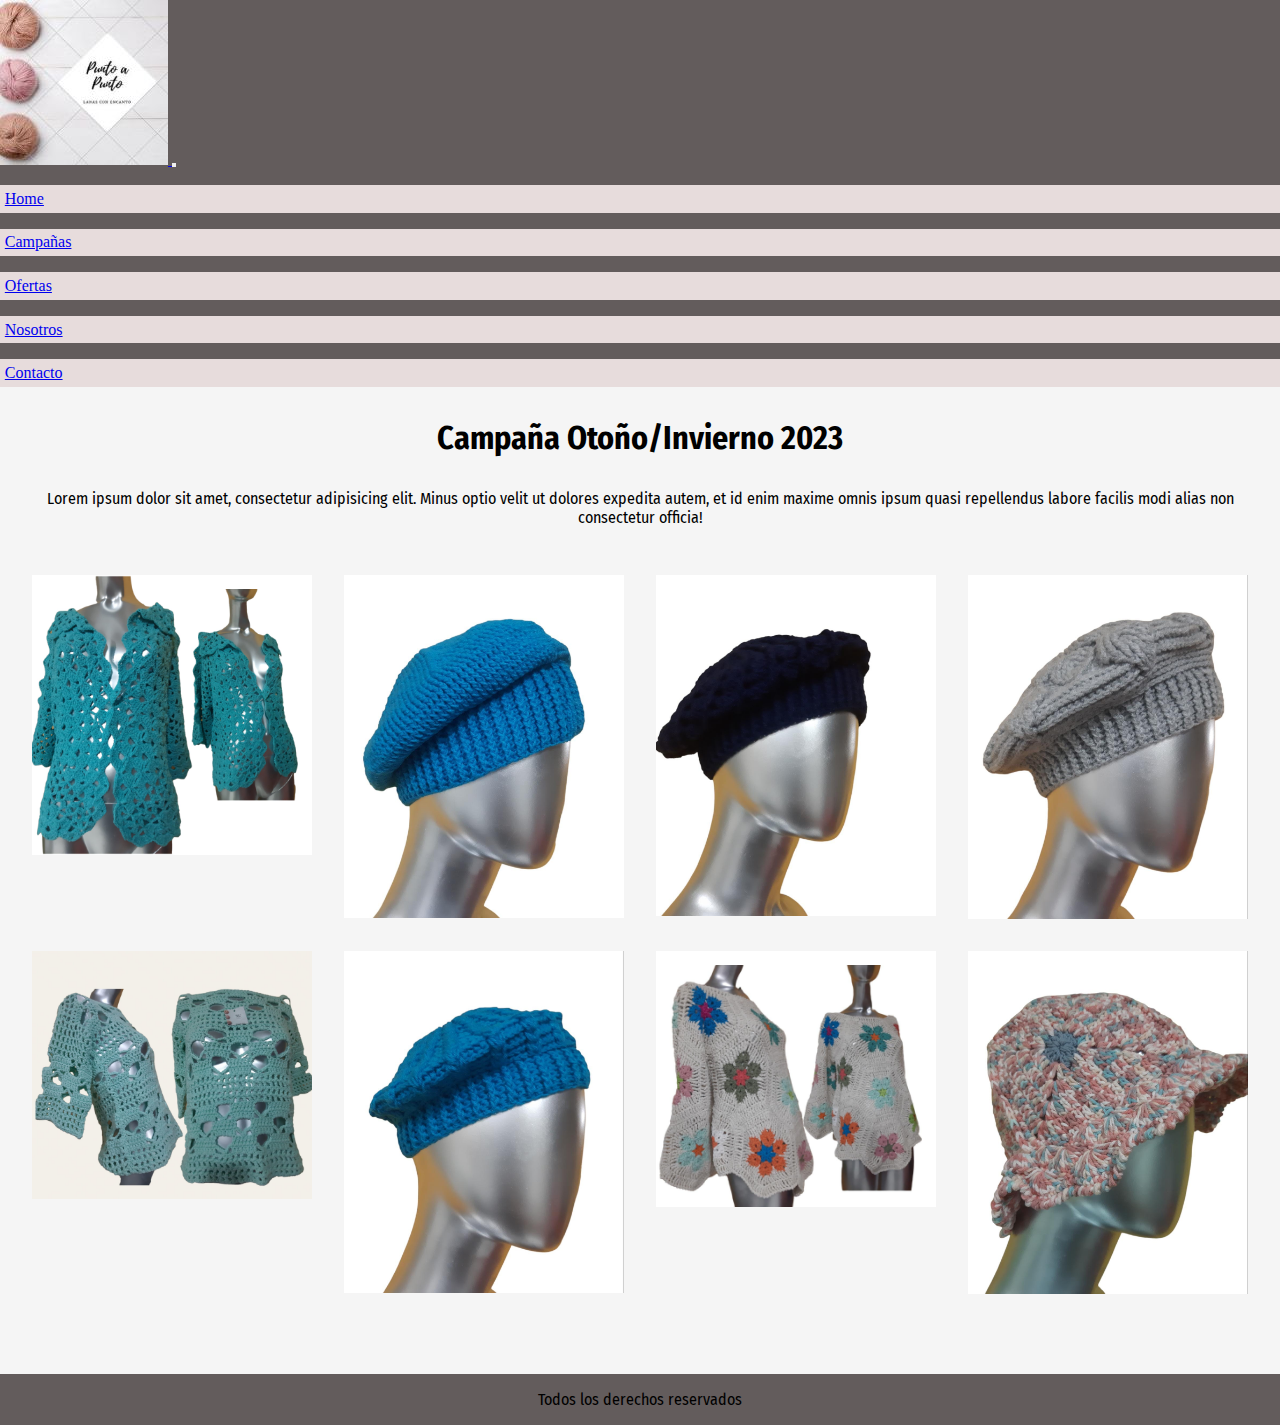
==== pages/campanias.html @ 5566bcf9 "subiendo preentrega numero dos" ====
<!DOCTYPE html>
<html lang="en">
<head>
  <meta charset="UTF-8">
  <meta name="viewport" content="width=device-width, initial-scale=1.0">
  <!-- link de bts -->
  <link href="https://cdn.jsdelivr.net/npm/bootstrap@5.3.0/dist/css/bootstrap.min.css" rel="stylesheet" integrity="sha384-9ndCyUaIbzAi2FUVXJi0CjmCapSmO7SnpJef0486qhLnuZ2cdeRhO02iuK6FUUVM" crossorigin="anonymous">
  <!-- link de fonts -->
  <link rel="preconnect" href="https://fonts.googleapis.com">
  <link rel="preconnect" href="https://fonts.gstatic.com" crossorigin>
  <link href="https://fonts.googleapis.com/css2?family=Fira+Sans+Condensed:ital@1&display=swap" rel="stylesheet">
  <!-- link de mi css -->
  <link rel="stylesheet" href="../css/main.css">
  <title>Campañas - Tienda Puento a Puento </title>
</head>
<body>
  <header>
    <nav class="navbar navbar-expand-lg">
      <div class="container-fluid">
        <a class="navbar-brand" href="../index.html">
          <img src="../img/imagen-logo.jpg" alt="imagen de logo">
        </a>
        <button class="navbar-toggler" type="button" data-bs-toggle="collapse" data-bs-target="#navbarNav" aria-controls="navbarNav" aria-expanded="false" aria-label="Toggle navigation">
          <span class="navbar-toggler-icon"></span>
        </button>
        <div class="collapse navbar-collapse" id="navbarNav">
          <ul class="navbar-nav">
            <li class="nav-item">
              <a class="nav-link active" aria-current="page" href="../index.html">Home</a>
            </li>
            <li class="nav-item">
              <a class="nav-link" href="campanias.html">Campañas</a>
            </li>
            <li class="nav-item">
              <a class="nav-link" href="ofertas.html">Ofertas</a>
            </li>
            <li class="nav-item">
              <a class="nav-link" href="nosotros.html">Nosotros</a>
            </li>
            <li class="nav-item">
              <a class="nav-link" href="contacto.html">Contacto</a>
            </li>
          </ul>
        </div>
      </div>
    </nav>
  </header>

  <main>
    <h1>Campaña Otoño/Invierno 2023</h1>
    <p>Lorem ipsum dolor sit amet, consectetur adipisicing elit. Minus optio velit ut dolores expedita autem, et id enim maxime omnis ipsum quasi repellendus labore facilis modi alias non consectetur officia!</p>
    <!-- grilla de imagenes -->
    <div class="fotos-varias">
      <img src="../img/fotos-tejidos/imagen-dieciocho.jpeg" alt="imagen de gorro multicolor">
      <img src="../img/fotos-tejidos/imagen-doce.jpeg" alt="imagen de boina celeste">
      <img src="../img/fotos-tejidos/imagen-trece.jpeg" alt="imagen de boina azul">
      <img src="../img/fotos-tejidos/imagen-catorce.jpeg" alt="imagen de boina gris">
      <img src="../img/fotos-tejidos/imagen-quince.jpeg" alt="imagen de sweater verde agua">
      <img src="../img/fotos-tejidos/imagen-dieciseis.jpeg" alt="imagen de boina celeste">
      <img src="../img/fotos-tejidos/imagen-diecisiete.jpeg" alt="imagen de vestido floral">
      <img src="../img/fotos-tejidos/imagen-once.jpeg" alt="imagen de saco espiga turquesa">
    </div>
  </main>

  <footer>
    Todos los derechos reservados
  </footer>



  <!-- script de bts -->
  <script src="https://cdn.jsdelivr.net/npm/bootstrap@5.3.0/dist/js/bootstrap.bundle.min.js" integrity="sha384-geWF76RCwLtnZ8qwWowPQNguL3RmwHVBC9FhGdlKrxdiJJigb/j/68SIy3Te4Bkz" crossorigin="anonymous"></script>
</body>
</html>
---- css/main.css ----
/* reset */

*{
    margin: 0px;
    padding: 0px;
    box-sizing: border-box;
}

/* estilos generales */


body{
    background-color: whitesmoke;
}

/* estilos del header */

header{
    background-color: rgb(99, 92, 92);
}

header nav div ul li{
    margin-top: 1rem;
    padding: 0.3rem;
    background-color: rgb(231, 220, 220);
}

/* estilos del main */

main{
    display: flex;
    flex-direction: column;
    padding: 1rem;
    font-family: 'Fira Sans Condensed', sans-serif;
    margin-top: 1rem;
    text-align: center;
}

main h1{
    margin-bottom: 1rem;
}

main h2{
    margin-top: 1rem;
    display: none;
}

main p{
    margin-bottom: 1rem;
    padding: 1rem;
}

main div img{
    width: 100%;
    padding: 1rem;
}

main section div.imagenes-ocultas img{
    display: none;
}

/* estilos del footer */

footer{
    background-color: rgb(99, 92, 92);
    text-align: center;
    font-family: 'Fira Sans Condensed', sans-serif;
    font-size: 1rem;
    margin-top: 3rem;
    padding: 1rem;
}



/* estilos de campanias */

main div.fotos-varias img{
    width: 100%;
    padding: 1rem;
}


/* mq para desktop */

@media screen and (min-width:1024px) {
    
    main div.primeras-fotos{
        display: grid;
        grid-template-columns: repeat(3, 1fr);
    }

    main section h2 {
        display: inline;
    }

    main section div.imagenes-ocultas img {
        display: inline;
    }

    /* mq para campanias */

    main div.fotos-varias{
        display: grid;
        grid-template-columns: repeat(4, 1fr);
        grid-template-rows: repeat(2, 1fr);
    }

    /* mq para ofertas */

    main div.nuestras-ofertas{
        display: grid;
        grid-template-columns: repeat(5, 1fr);
    }
}
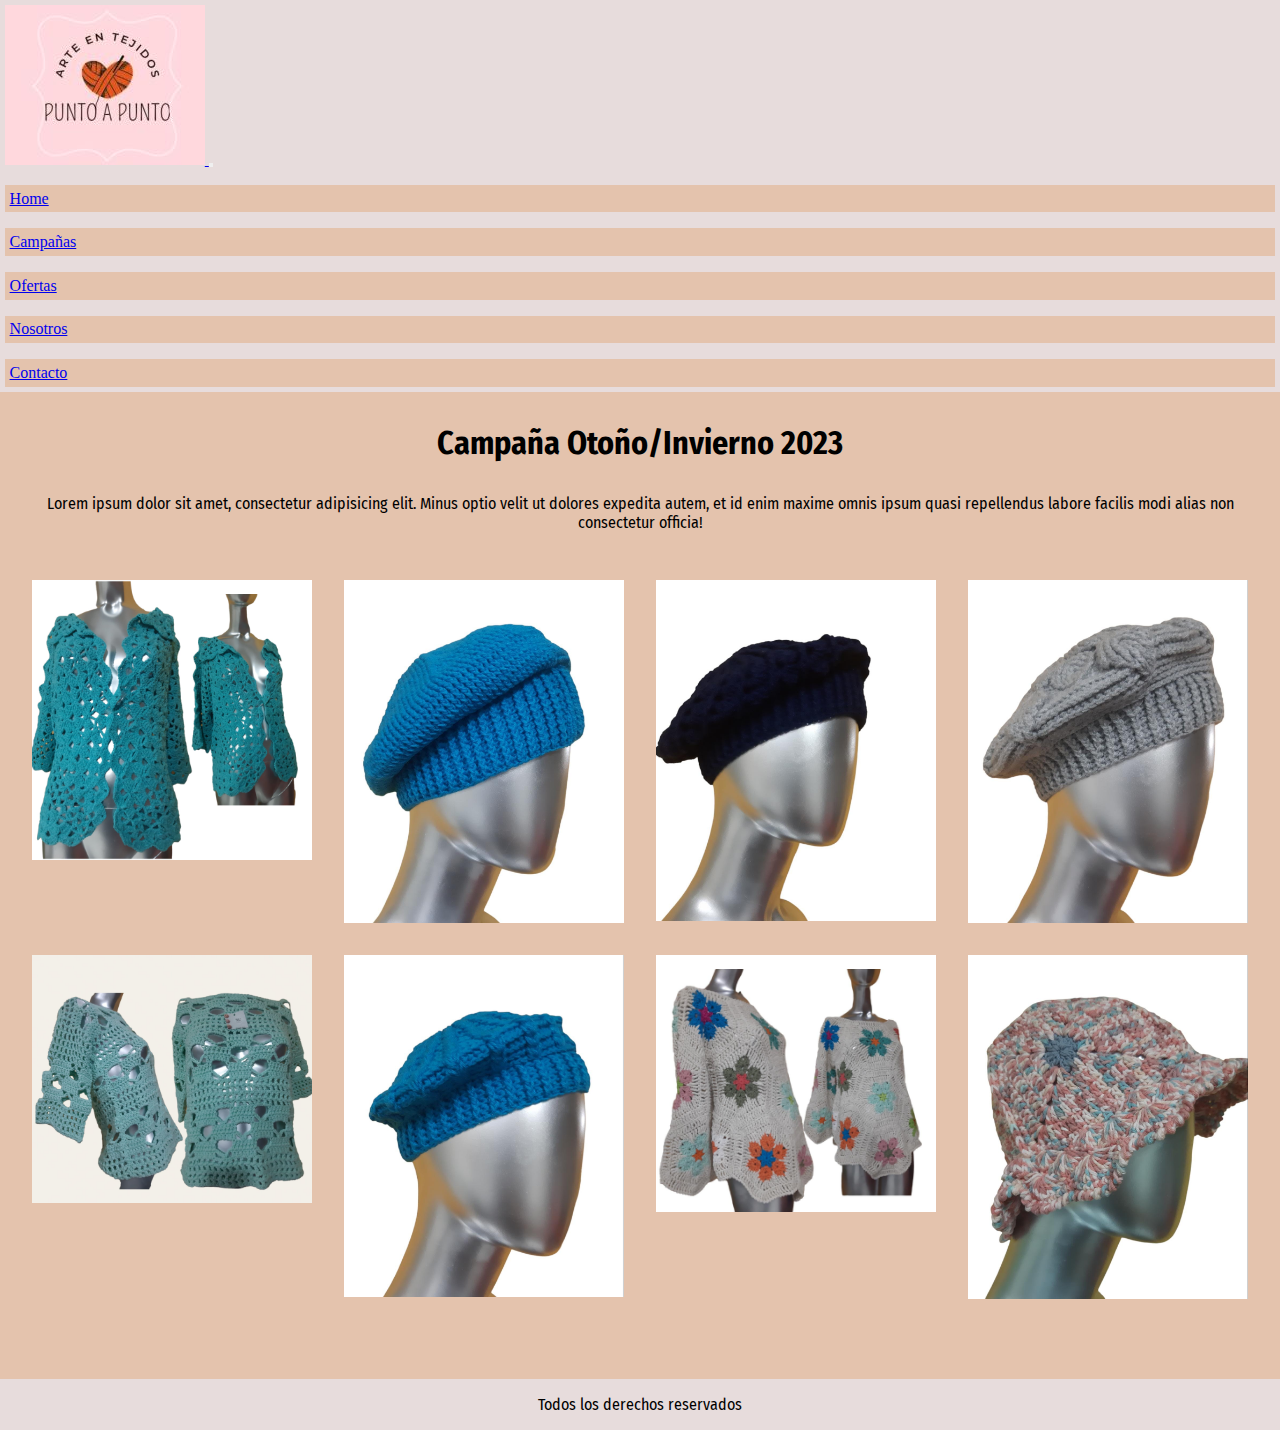
==== commit 92e85229: "agregando primera modificacion" ====
--- a/pages/campanias.html
+++ b/pages/campanias.html
@@ -18,7 +18,7 @@
     <nav class="navbar navbar-expand-lg">
       <div class="container-fluid">
         <a class="navbar-brand" href="../index.html">
-          <img src="../img/imagen-logo.jpg" alt="imagen de logo">
+          <img src="../img/imagen-logo-dos.jpg" alt="imagen de logo">
         </a>
         <button class="navbar-toggler" type="button" data-bs-toggle="collapse" data-bs-target="#navbarNav" aria-controls="navbarNav" aria-expanded="false" aria-label="Toggle navigation">
           <span class="navbar-toggler-icon"></span>
--- a/css/main.css
+++ b/css/main.css
@@ -10,59 +10,63 @@
 
 
 body{
-    background-color: whitesmoke;
+    background-color: rgb(228, 195, 173);
 }
 
 /* estilos del header */
 
 header{
-    background-color: rgb(99, 92, 92);
+    background-color: rgb(231, 220, 220);
 }
 
 header nav div ul li{
     margin-top: 1rem;
     padding: 0.3rem;
-    background-color: rgb(231, 220, 220);
+    background-color: rgb(228, 195, 173);
 }
 
-/* estilos del main */
+/* estilos del main para mq mobile first */
 
-main{
+@media screen and (min-width:380px) {
+
+    main{
     display: flex;
     flex-direction: column;
     padding: 1rem;
     font-family: 'Fira Sans Condensed', sans-serif;
     margin-top: 1rem;
     text-align: center;
-}
+    }
 
-main h1{
+    main h1{
     margin-bottom: 1rem;
-}
+    }
 
-main h2{
+    main h2{
     margin-top: 1rem;
-    display: none;
-}
+    text-align: center;
+    }
 
-main p{
+    main p{
     margin-bottom: 1rem;
     padding: 1rem;
-}
+    }
 
-main div img{
+    main div img{
     width: 100%;
     padding: 1rem;
-}
+    }
 
-main section div.imagenes-ocultas img{
-    display: none;
+    main section div.imagenes-ocultas img{
+    display: flex;
+    }
+
 }
 
 /* estilos del footer */
 
 footer{
-    background-color: rgb(99, 92, 92);
+    background-color: rgb(231, 220, 220);
     text-align: center;
     font-family: 'Fira Sans Condensed', sans-serif;
     font-size: 1rem;
@@ -83,18 +87,20 @@
 /* mq para desktop */
 
 @media screen and (min-width:1024px) {
+
+    header{
+        padding: 0.3rem;
+    }
     
-    main div.primeras-fotos{
+    .primeras-fotos{
         display: grid;
         grid-template-columns: repeat(3, 1fr);
     }
 
-    main section h2 {
-        display: inline;
-    }
-
-    main section div.imagenes-ocultas img {
-        display: inline;
+    main section .imagenes-ocultas{
+        display: grid;
+        grid-template-columns: repeat(3, 1fr);
+        grid-template-rows: repeat(2, 1fr);
     }
 
     /* mq para campanias */
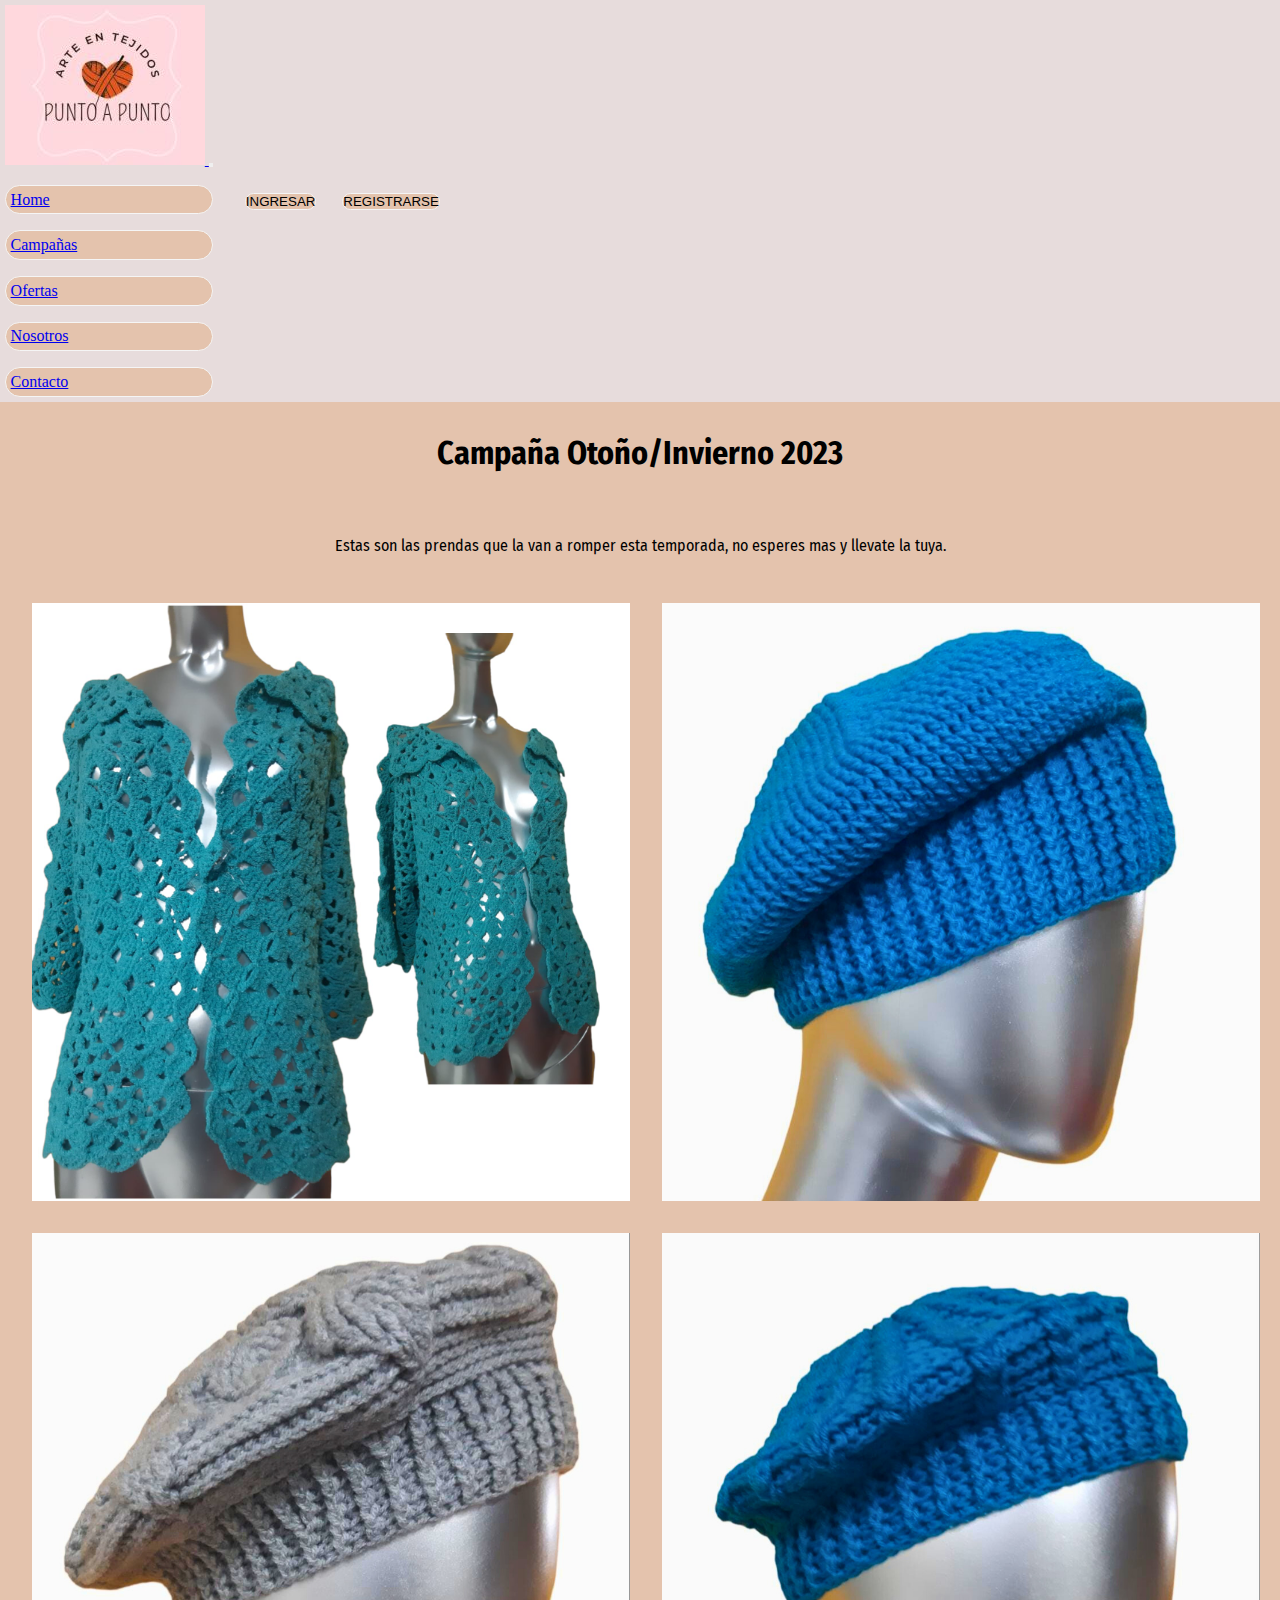
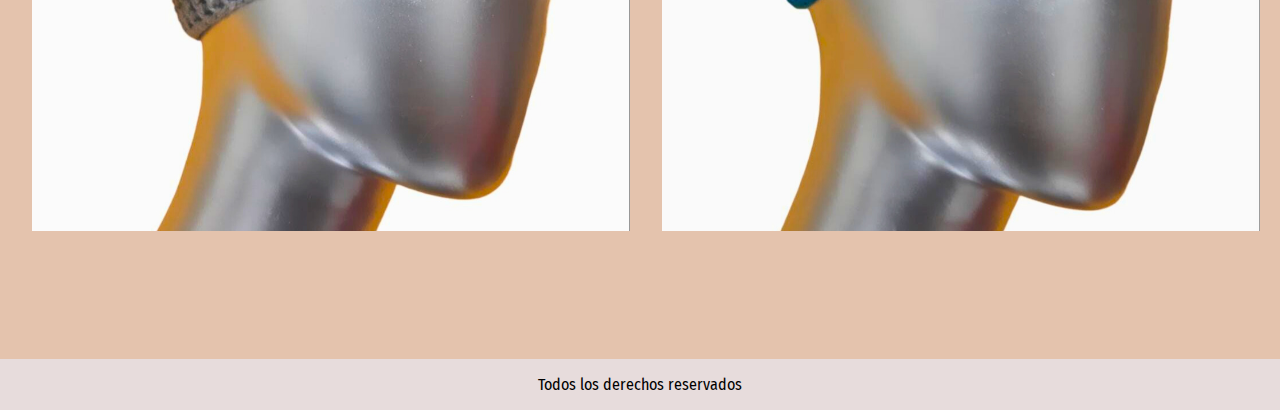
==== commit 44416f10: "terminado antes de sass" ====
--- a/pages/campanias.html
+++ b/pages/campanias.html
@@ -44,21 +44,28 @@
         </div>
       </div>
     </nav>
+
+    <div class="botones">
+      <div class="ingresar">
+        <button>INGRESAR</button>
+      </div>
+      <div class="registrarse">
+      <button>REGISTRARSE</button>
+      </div>
+    </div>
   </header>
 
   <main>
     <h1>Campaña Otoño/Invierno 2023</h1>
-    <p>Lorem ipsum dolor sit amet, consectetur adipisicing elit. Minus optio velit ut dolores expedita autem, et id enim maxime omnis ipsum quasi repellendus labore facilis modi alias non consectetur officia!</p>
+    <p>Estas son las prendas que la van a romper esta temporada, no esperes mas y llevate la tuya.</p>
     <!-- grilla de imagenes -->
     <div class="fotos-varias">
       <img src="../img/fotos-tejidos/imagen-dieciocho.jpeg" alt="imagen de gorro multicolor">
-      <img src="../img/fotos-tejidos/imagen-doce.jpeg" alt="imagen de boina celeste">
-      <img src="../img/fotos-tejidos/imagen-trece.jpeg" alt="imagen de boina azul">
-      <img src="../img/fotos-tejidos/imagen-catorce.jpeg" alt="imagen de boina gris">
-      <img src="../img/fotos-tejidos/imagen-quince.jpeg" alt="imagen de sweater verde agua">
-      <img src="../img/fotos-tejidos/imagen-dieciseis.jpeg" alt="imagen de boina celeste">
-      <img src="../img/fotos-tejidos/imagen-diecisiete.jpeg" alt="imagen de vestido floral">
-      <img src="../img/fotos-tejidos/imagen-once.jpeg" alt="imagen de saco espiga turquesa">
+      <img src="../img/fotos-tejidos/imagen-doce.jpg" alt="imagen de boina celeste">
+      <img src="../img/fotos-tejidos/imagen-trece.jpg" alt="imagen de boina azul">
+      <img src="../img/fotos-tejidos/imagen-catorce.jpg" alt="imagen de boina gris">
+      <img src="../img/fotos-tejidos/imagen-dieciseis.jpg" alt="imagen de boina celeste">
+      <img src="../img/fotos-tejidos/imagen-once.jpg" alt="imagen de saco espiga turquesa">
     </div>
   </main>
 
--- a/css/main.css
+++ b/css/main.css
@@ -16,6 +16,7 @@
 /* estilos del header */
 
 header{
+    display: flex;
     background-color: rgb(231, 220, 220);
 }
 
@@ -23,9 +24,41 @@
     margin-top: 1rem;
     padding: 0.3rem;
     background-color: rgb(228, 195, 173);
+    border-radius: 1rem;
+    border: solid 1px whitesmoke;
 }
 
-/* estilos del main para mq mobile first */
+.botones{
+    display: grid;
+    grid-template-columns: repeat(2, 1fr);
+    align-items: center;
+    padding: 2rem;
+}
+
+.ingresar button{
+    border: solid 1px whitesmoke;
+    border-radius: 1rem;
+    background-color: rgb(228, 195, 173);
+}
+
+.registrarse button{
+    border: solid 1px whitesmoke;
+    border-radius: 1rem;
+    background-color: rgb(228, 195, 173);
+}
+
+/* estilos del footer */
+
+footer{
+    background-color: rgb(231, 220, 220);
+    text-align: center;
+    font-family: 'Fira Sans Condensed', sans-serif;
+    font-size: 1rem;
+    margin-top: 3rem;
+    padding: 1rem;
+}
+
+/* mq mobile first */
 
 @media screen and (min-width:380px) {
 
@@ -53,48 +86,52 @@
     }
 
     main div img{
-    width: 100%;
+    width: 70vh;
     padding: 1rem;
     }
 
-    main section div.imagenes-ocultas img{
+    section.imagenes-ocultas img{
     display: flex;
     }
 
 }
 
-/* estilos del footer */
+/*mq para tablet */
 
-footer{
-    background-color: rgb(231, 220, 220);
-    text-align: center;
-    font-family: 'Fira Sans Condensed', sans-serif;
-    font-size: 1rem;
-    margin-top: 3rem;
-    padding: 1rem;
+@media screen and (min-width:768px) {
+
+    main{
+        display: flex;
+        flex-direction: column;
+    }
+
+    .imagenes-ocultas img{
+        margin-top: 0.3rem;
+    }
+
+    /* estilos para campanias */
+
+    div.fotos-varias{
+        display: grid;
+        grid-template-columns: repeat(2, 1fr);
+    }
+
+    footer{
+        margin-top: 4rem;
+    }
+    
 }
-
-
-
-/* estilos de campanias */
-
-main div.fotos-varias img{
-    width: 100%;
-    padding: 1rem;
-}
-
 
 /* mq para desktop */
 
-@media screen and (min-width:1024px) {
+@media screen and (min-width:1200px) {
 
     header{
         padding: 0.3rem;
     }
-    
-    .primeras-fotos{
-        display: grid;
-        grid-template-columns: repeat(3, 1fr);
+
+    main div.carousel-inner{
+        padding: 6rem;
     }
 
     main section .imagenes-ocultas{
@@ -103,18 +140,23 @@
         grid-template-rows: repeat(2, 1fr);
     }
 
-    /* mq para campanias */
-
     main div.fotos-varias{
         display: grid;
-        grid-template-columns: repeat(4, 1fr);
+        grid-template-columns: repeat(3, 1fr);
         grid-template-rows: repeat(2, 1fr);
     }
 
-    /* mq para ofertas */
-
     main div.nuestras-ofertas{
         display: grid;
-        grid-template-columns: repeat(5, 1fr);
+        grid-template-columns: repeat(3, 1fr);
+        grid-template-rows: repeat(2, 1fr);
+    }
+
+    p{
+        margin-top: 2rem;
+    }
+
+    footer{
+        margin-top: 6rem;
     }
 }